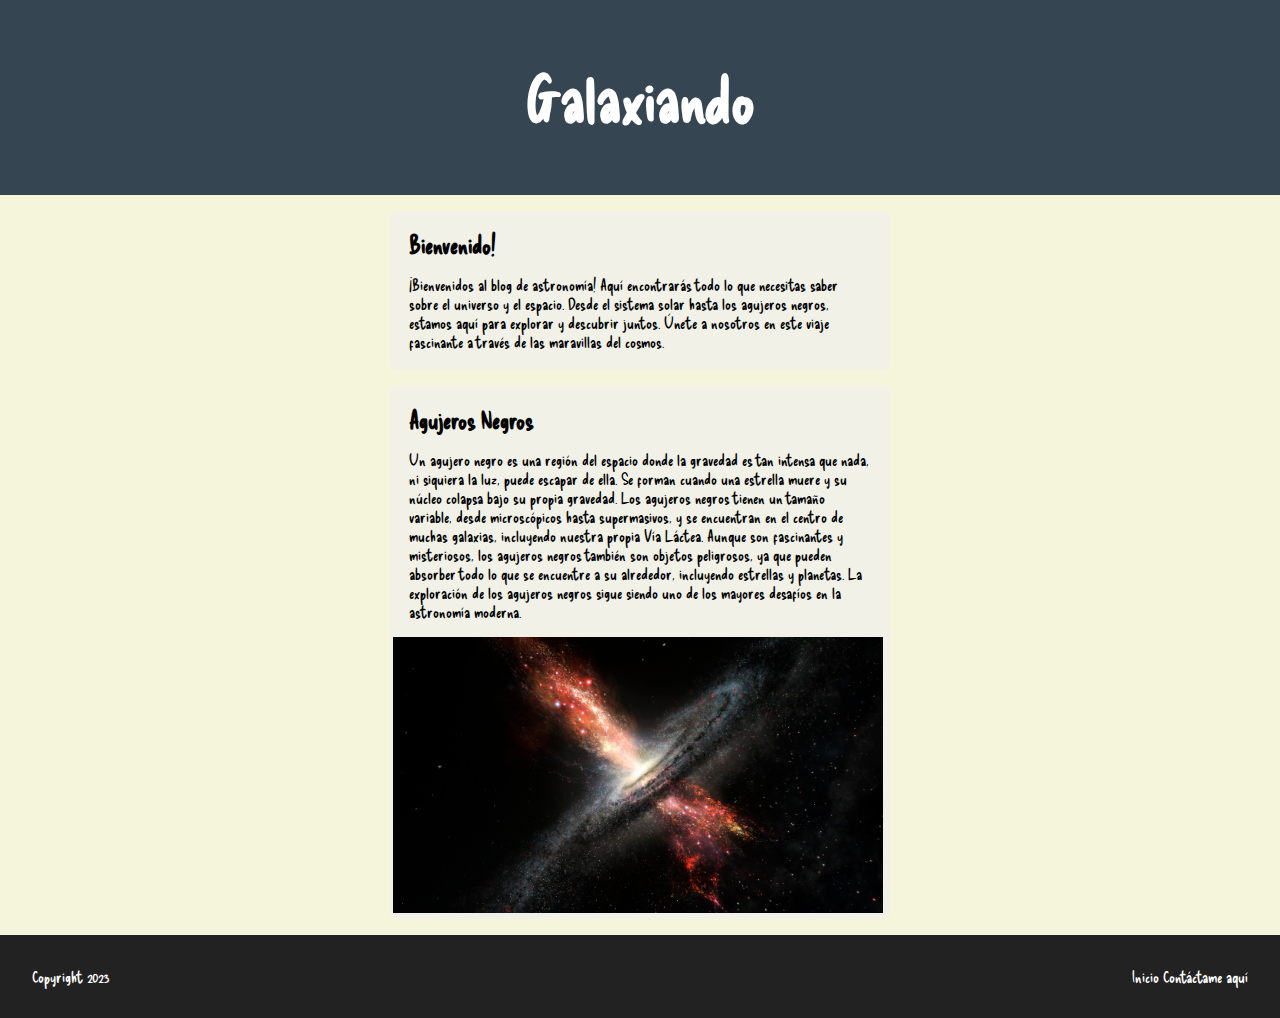
==== Curso CSS/MiBlog/index.html @ f1d45f9a "MiBlog" ====
<!DOCTYPE html>
<html>
  <head>
    <title>Document</title>
    <link rel="preconnect" href="https://fonts.googleapis.com" />
    <link rel="preconnect" href="https://fonts.gstatic.com" crossorigin />
    <link
      href="https://fonts.googleapis.com/css2?family=Delicious+Handrawn&display=swap"
      rel="stylesheet"
    />
    <link rel="stylesheet" href="style.css" />
  </head>
  <body>
    <!-- Agrupar links, agrupar imagenes o logos. Se pueden crear las que queramos pero no se puede crear una etiqueta header dentro de otra header ni tampoco en una footer-->
    <header id="titulo">
      <h1>Galaxiando</h1>
    </header>

    <!-- Secciones de nuestra página. -->
    <section class="container">
      <article class="post">
        <h2>Bienvenido!</h2>
        <p>
          ¡Bienvenidos al blog de astronomía! Aquí encontrarás todo lo que
          necesitas saber sobre el universo y el espacio. Desde el sistema solar
          hasta los agujeros negros, estamos aquí para explorar y descubrir
          juntos. Únete a nosotros en este viaje fascinante a través de las
          maravillas del cosmos.
        </p>
      </article>
      <article class="post">
        <h2>Agujeros Negros</h2>
        <p>
          Un agujero negro es una región del espacio donde la gravedad es tan
          intensa que nada, ni siquiera la luz, puede escapar de ella. Se forman
          cuando una estrella muere y su núcleo colapsa bajo su propia gravedad.
          Los agujeros negros tienen un tamaño variable, desde microscópicos
          hasta supermasivos, y se encuentran en el centro de muchas galaxias,
          incluyendo nuestra propia Vía Láctea. Aunque son fascinantes y
          misteriosos, los agujeros negros también son objetos peligrosos, ya
          que pueden absorber todo lo que se encuentre a su alrededor,
          incluyendo estrellas y planetas. La exploración de los agujeros negros
          sigue siendo uno de los mayores desafíos en la astronomía moderna.
        </p>
        <img src="1-imagen.jpg" width="490" />
      </article>
    </section>

    <!-- Pie de página. Contiene copyright, información de contacto, información del sitio, cómo navegar por el sitio, links para volver al ppio de nuestra página web, información del autor. Se puede crear múltimes footer-->
    <footer>
      <section>
        <a href="#titulo">Inicio</a>
        <a href="mailto: micorreo@gmail.com">Contáctame aquí</a>
      </section>
      <p>Copyright 2023</p>
    </footer>
  </body>
</html>
---- Curso CSS/MiBlog/style.css ----
html {
  font-family: "Delicious Handrawn", cursive;
}

body {
  margin: 0;
  background-color: beige;
}

header{
    background-color: #364552;
    color: white;
    padding: 1rem 2rem;
}

header h1{
    font-size: 4rem;
    text-align: center;
}

.container {
    width: 500px;
    margin: 0 auto;
}

section article {
    transition: box-shadow 0.3s ease;
    background-color: #f1f1e8;
    margin: 1rem 0;
    border-radius: 0.5rem;
    padding: 0.2rem;
    cursor: pointer;
}

section article:hover{
    box-shadow: 0 0.2rem 0.5rem rgba(0, 0, 0, 30);
}

section article h2, section article p {
    margin: 1rem;
}

footer{
    background-color: #222;
    padding: 2rem;
    color: white;
}

footer section{
    float: right;
}

footer p{
    margin : 0;
}

footer a {
    transition: color 0.3s ease;
    color: white;
    text-decoration: none;
}

footer a:hover{
    color: cornflowerblue;
}
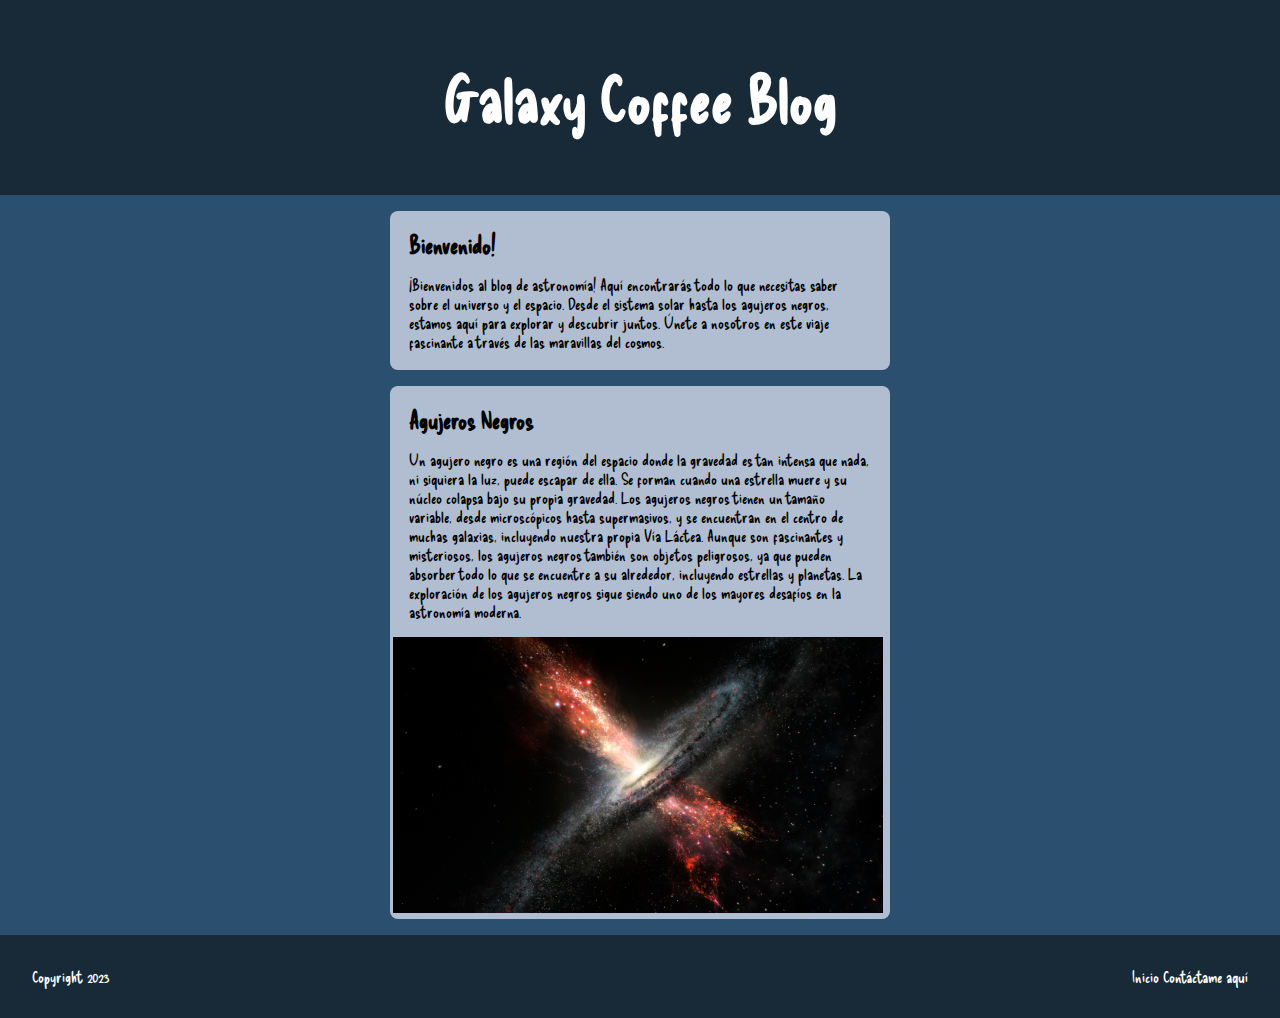
==== commit 3142bd3d: "Blog2" ====
--- a/Curso CSS/MiBlog/index.html
+++ b/Curso CSS/MiBlog/index.html
@@ -13,7 +13,7 @@
   <body>
     <!-- Agrupar links, agrupar imagenes o logos. Se pueden crear las que queramos pero no se puede crear una etiqueta header dentro de otra header ni tampoco en una footer-->
     <header id="titulo">
-      <h1>Galaxiando</h1>
+      <h1>Galaxy Coffee Blog</h1>
     </header>
 
     <!-- Secciones de nuestra página. -->
--- a/Curso CSS/MiBlog/style.css
+++ b/Curso CSS/MiBlog/style.css
@@ -4,11 +4,11 @@
 
 body {
   margin: 0;
-  background-color: beige;
+  background-color: #2b506f;
 }
 
 header{
-    background-color: #364552;
+    background-color: #182937;
     color: white;
     padding: 1rem 2rem;
 }
@@ -25,7 +25,7 @@
 
 section article {
     transition: box-shadow 0.3s ease;
-    background-color: #f1f1e8;
+    background-color: #b1bed2;
     margin: 1rem 0;
     border-radius: 0.5rem;
     padding: 0.2rem;
@@ -41,7 +41,7 @@
 }
 
 footer{
-    background-color: #222;
+    background-color: #182937;
     padding: 2rem;
     color: white;
 }
